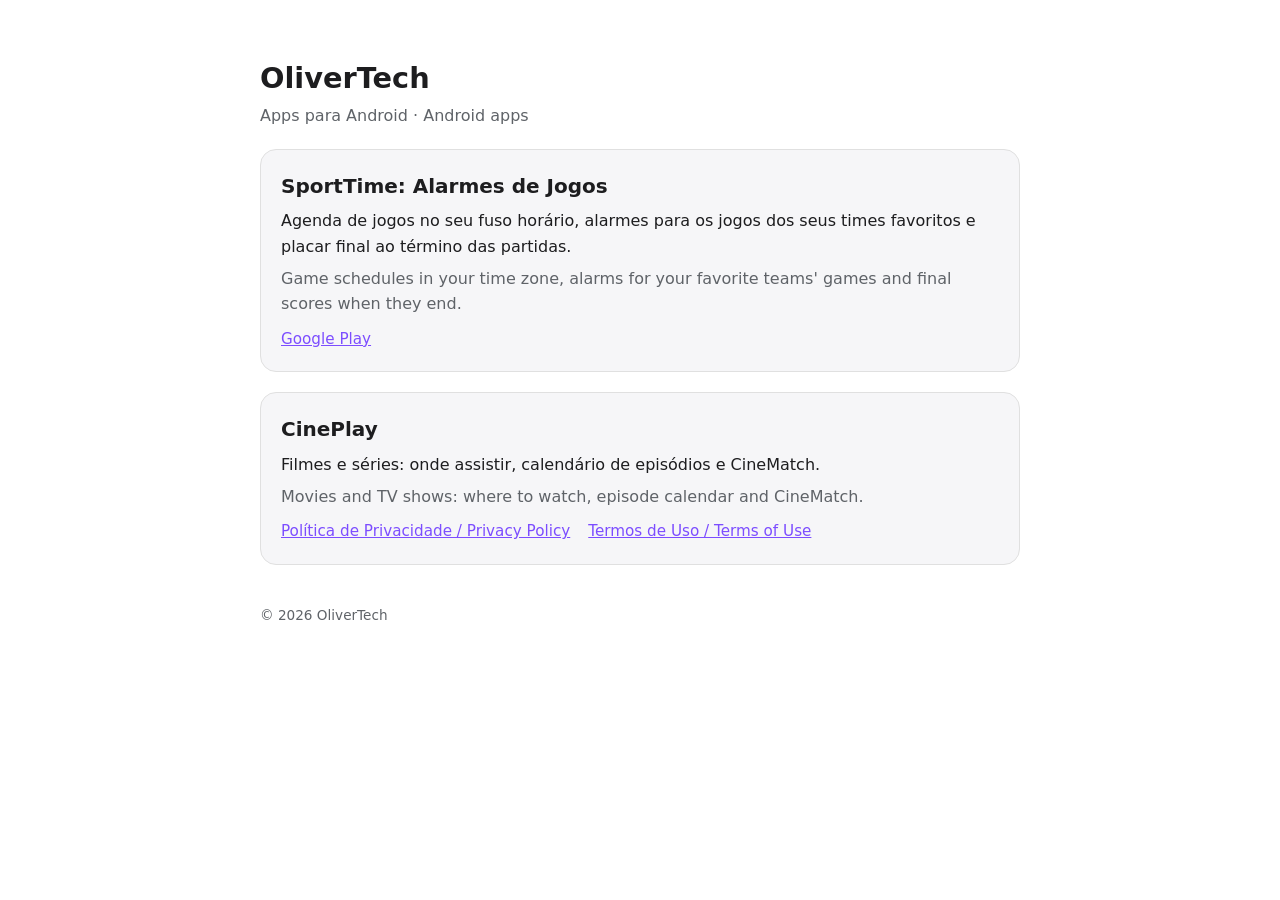
==== index.html @ 74ec7711 "Add a home page listing the apps The site root returned 404 (no index.html); Google Play and AdMob e" ====
<!doctype html>
<html lang="pt-BR">
<head>
<meta charset="utf-8">
<meta name="viewport" content="width=device-width, initial-scale=1">
<title>OliverTech – Apps</title>
<meta name="description" content="Apps da OliverTech: SportTime e CinePlay.">
<style>
:root{color-scheme:light dark;--bg:#ffffff;--fg:#1d1d1f;--muted:#5f6368;--accent:#7c4dff;--line:#e0e0e0;--card:#f6f6f8}
@media (prefers-color-scheme:dark){:root{--bg:#121212;--fg:#ececec;--muted:#a0a0a0;--accent:#b39dff;--line:#333;--card:#1c1c1e}}
body{margin:0;background:var(--bg);color:var(--fg);font:16px/1.6 system-ui,-apple-system,"Segoe UI",Roboto,sans-serif}
main{max-width:760px;margin:0 auto;padding:32px 16px 64px}
h1{font-size:1.8rem;line-height:1.25;margin:1em 0 .2em}
h2{font-size:1.25rem;margin:0 0 .3em}
p{margin:.4em 0}
a{color:var(--accent)}
.lead{color:var(--muted)}
.app{background:var(--card);border:1px solid var(--line);border-radius:16px;padding:20px;margin:20px 0}
.links{display:flex;flex-wrap:wrap;gap:8px 18px;margin-top:10px;font-size:.95rem}
footer{color:var(--muted);font-size:.85rem;margin-top:40px}
</style>
</head>
<body>
<main>
<h1>OliverTech</h1>
<p class="lead">Apps para Android · Android apps</p>

<section class="app">
<h2>SportTime: Alarmes de Jogos</h2>
<p>Agenda de jogos no seu fuso horário, alarmes para os jogos dos seus times favoritos e placar final ao término das partidas.</p>
<p class="lead">Game schedules in your time zone, alarms for your favorite teams' games and final scores when they end.</p>
<div class="links">
<a href="https://play.google.com/store/apps/details?id=com.aistudio.sporttime.swvpxz">Google Play</a>
</div>
</section>

<section class="app">
<h2>CinePlay</h2>
<p>Filmes e séries: onde assistir, calendário de episódios e CineMatch.</p>
<p class="lead">Movies and TV shows: where to watch, episode calendar and CineMatch.</p>
<div class="links">
<a href="cineplay-privacy.html">Política de Privacidade / Privacy Policy</a>
<a href="cineplay-terms.html">Termos de Uso / Terms of Use</a>
</div>
</section>

<footer>© 2026 OliverTech</footer>
</main>
</body>
</html>
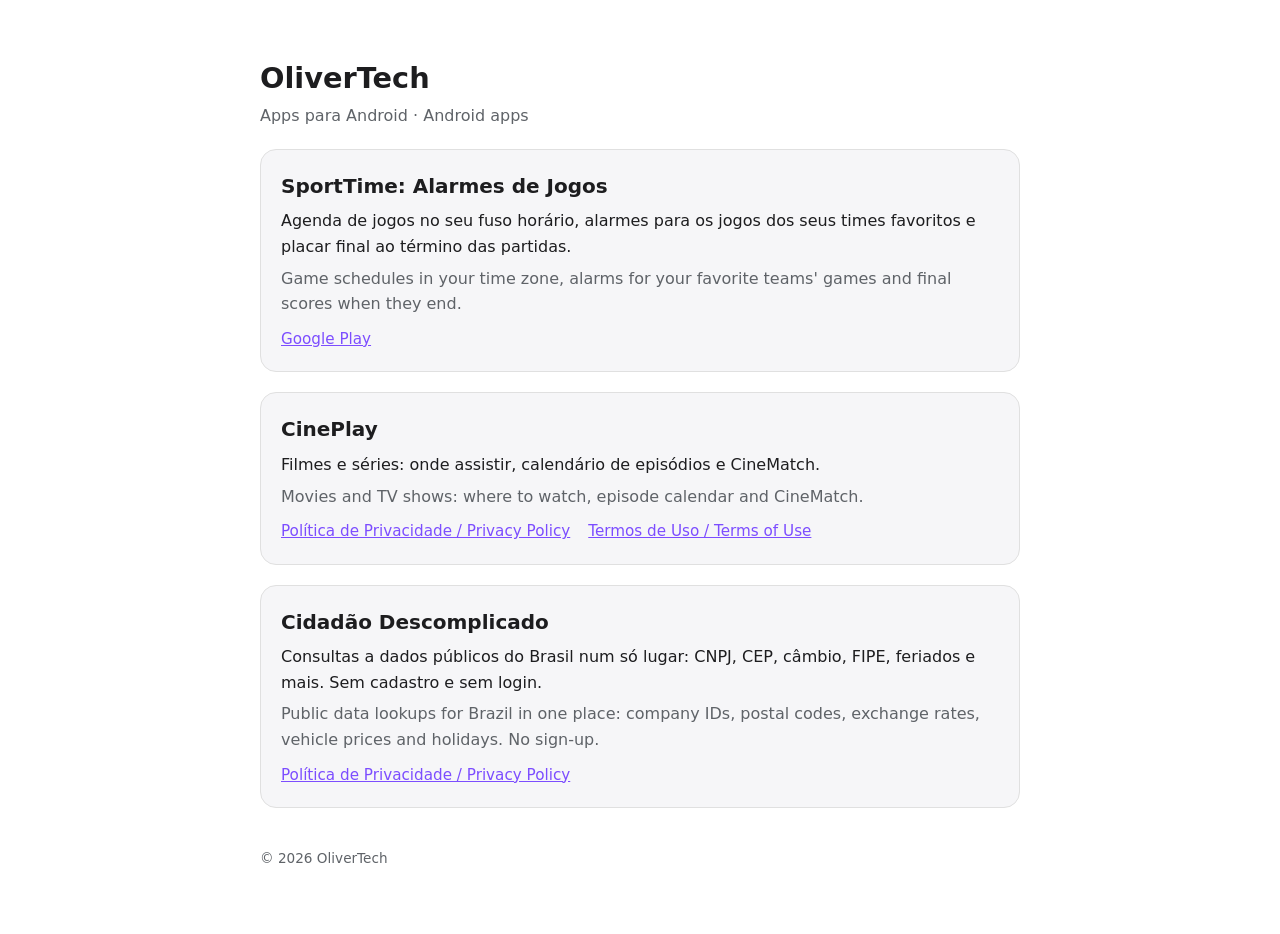
==== commit 2e37c04e: "Add section for Cidadão Descomplicado Added a new section for public data lookups in Brazil." ====
--- a/index.html
+++ b/index.html
@@ -44,6 +44,15 @@
 </div>
 </section>
 
+<section class="app">
+<h2>Cidadão Descomplicado</h2>
+<p>Consultas a dados públicos do Brasil num só lugar: CNPJ, CEP, câmbio, FIPE, feriados e mais. Sem cadastro e sem login.</p>
+<p class="lead">Public data lookups for Brazil in one place: company IDs, postal codes, exchange rates, vehicle prices and holidays. No sign-up.</p>
+<div class="links">
+<a href="privacidade.html">Política de Privacidade / Privacy Policy</a>
+</div>
+</section>
+
 <footer>© 2026 OliverTech</footer>
 </main>
 </body>
